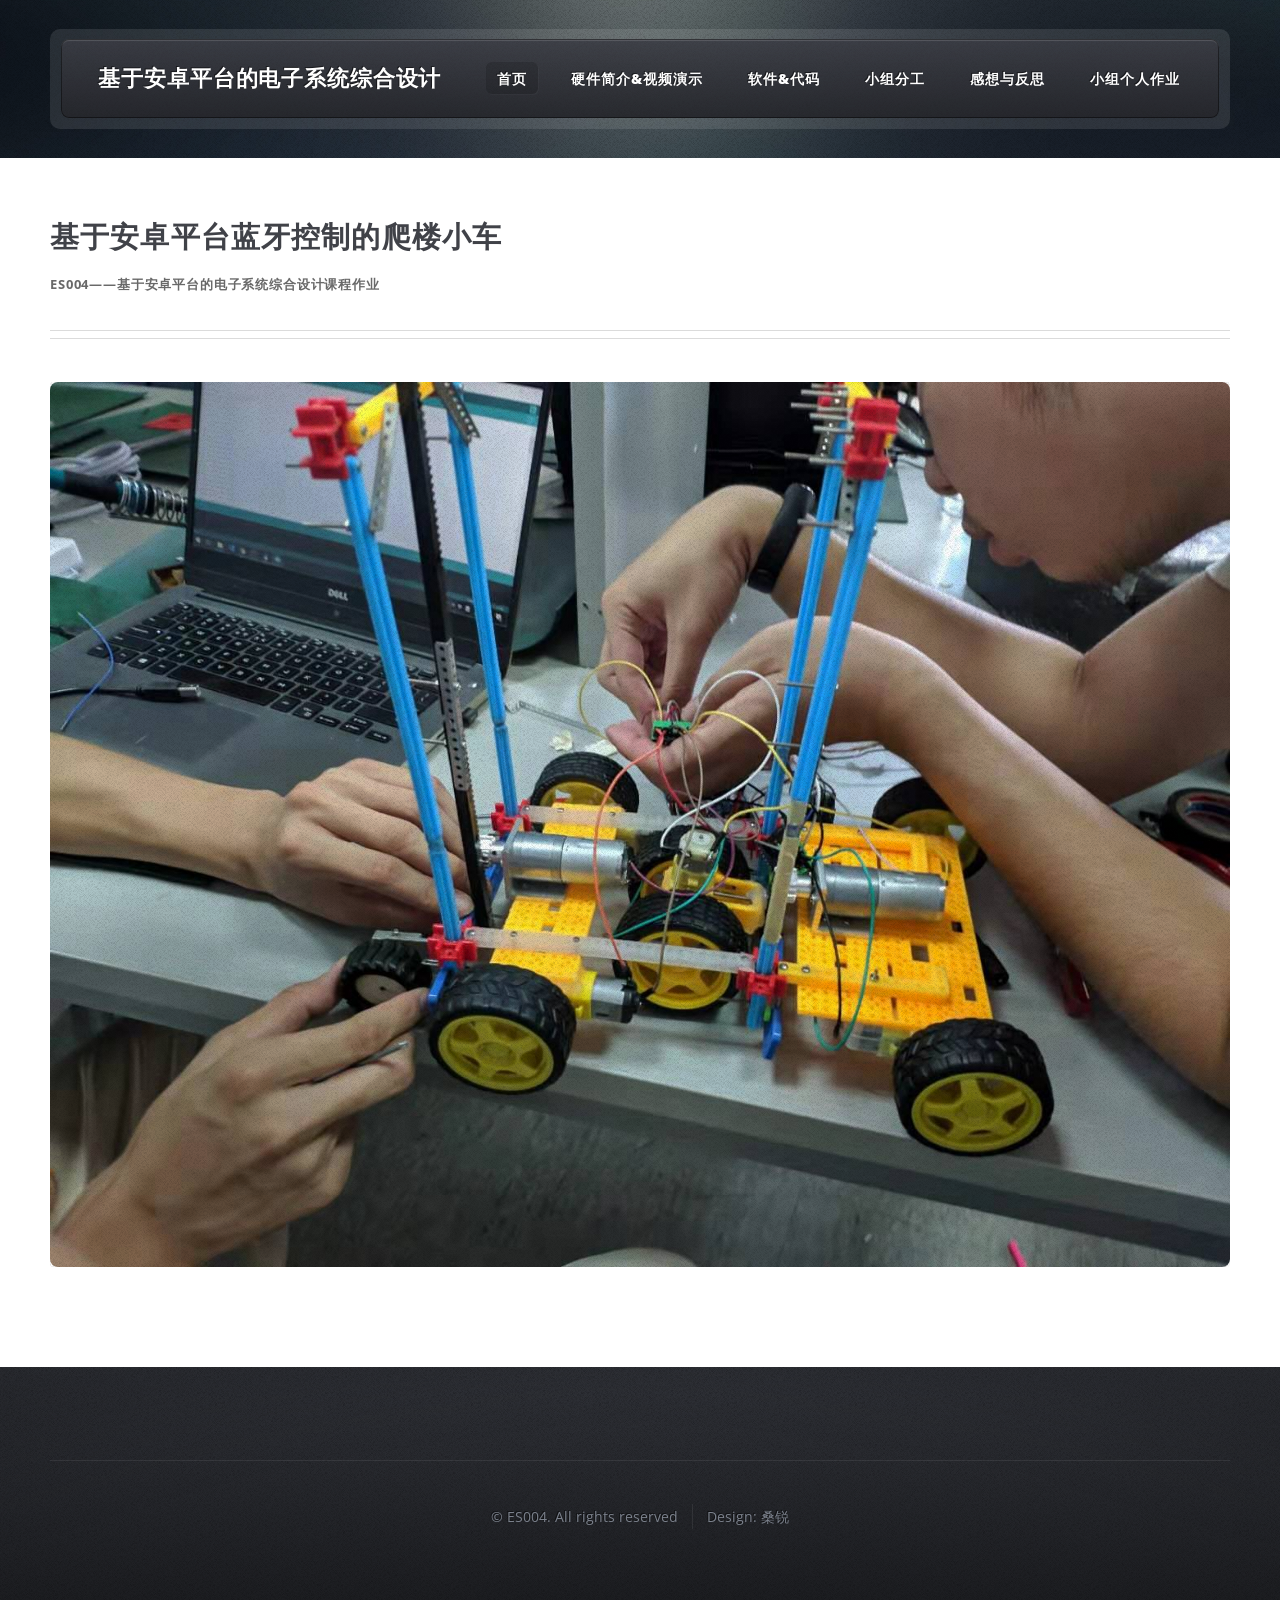
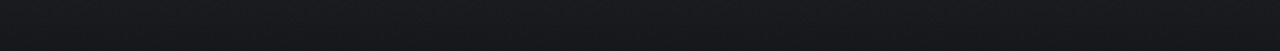
==== index.html @ 6d473550 "更新2019072401" ====
<!DOCTYPE HTML>
<!--
	ZeroFour by HTML5 UP
	html5up.net | @ajlkn
	Free for personal and commercial use under the CCA 3.0 license (html5up.net/license)
-->
<html>
	<head>
		<title>基于安卓平台蓝牙控制的爬楼小车</title>
		<meta charset="utf-8" />
		<meta name="viewport" content="width=device-width, initial-scale=1, user-scalable=no" />
		<link rel="stylesheet" href="assets/css/main.css" />
	</head>
	<body class="homepage is-preload">
		<div id="page-wrapper">

			<!-- Header -->
				<div id="header-wrapper">
					<div class="container">

						<!-- Header -->
							<header id="header">
								<div class="inner">

									<!-- Logo -->
										<h1><a href="index.html" id="logo">基于安卓平台的电子系统综合设计</a></h1>

									<!-- Nav -->
                                    <nav id="nav">
                                        <ul>
                                            <li class="current_page_item"><a href="index.html">首页</a></li>
                                            <li>
                                                <a href="hardware.html">硬件简介&视频演示</a>
                                                <ul>
                                                    <li><a href="#">项目介绍</a></li>
                                                    <li><a href="#">硬件简介</a></li>
                                                    <li><a href="#">视频演示</a></li>
                                                </ul>
                                            </li>
                                            <li><a href="software.html">软件&代码</a></li>
                                            <li><a href="group.html">小组分工</a></li>
                                            <li><a href="#">感想与反思</a></li>
                                            <li><a href="#">小组个人作业</a></li>
                                        </ul>
                                    </nav>

								</div>
							</header>
						<!-- Main Wrapper -->
					</div>

				</div>
            <div id="main-wrapper">
                <div class="wrapper style2">
                    <div class="inner">
                        <div class="container">
                            <div id="content">

                                <!-- Content -->

                                <article>
                                    <header class="major">
                                        <h2>基于安卓平台蓝牙控制的爬楼小车</h2>
                                        <p>ES004——基于安卓平台的电子系统综合设计课程作业</p>
                                    </header>
                                    <span class="image featured"><img src="images/1.jpg" alt="" /></span>
                                </article>

                            </div>
                        </div>
                    </div>
                </div>

            </div>

            <!-- Footer Wrapper -->
            <div id="footer-wrapper">
                <footer id="footer" class="container">
                    <div class="row">
                        <div class="col-12">
                            <div id="copyright">
                                <ul class="menu">
                                    <li>&copy; ES004. All rights reserved</li><li>Design: 桑锐</li>
                                </ul>
                            </div>
                        </div>
                    </div>
                </footer>
            </div>

		</div>

		<!-- Scripts -->
			<script src="assets/js/jquery.min.js"></script>
			<script src="assets/js/jquery.dropotron.min.js"></script>
			<script src="assets/js/browser.min.js"></script>
			<script src="assets/js/breakpoints.min.js"></script>
			<script src="assets/js/util.js"></script>
			<script src="assets/js/main.js"></script>

	</body>
</html>
---- assets/css/main.css ----
@import url("https://fonts.googleapis.com/css?family=Open+Sans:400,400italic,700,800");
@import url("fontawesome-all.min.css");

/*
	ZeroFour by HTML5 UP
	html5up.net | @ajlkn
	Free for personal and commercial use under the CCA 3.0 license (html5up.net/license)
*/

html, body, div, span, applet, object,
iframe, h1, h2, h3, h4, h5, h6, p, blockquote,
pre, a, abbr, acronym, address, big, cite,
code, del, dfn, em, img, ins, kbd, q, s, samp,
small, strike, strong, sub, sup, tt, var, b,
u, i, center, dl, dt, dd, ol, ul, li, fieldset,
form, label, legend, table, caption, tbody,
tfoot, thead, tr, th, td, article, aside,
canvas, details, embed, figure, figcaption,
footer, header, hgroup, menu, nav, output, ruby,
section, summary, time, mark, audio, video {
	margin: 0;
	padding: 0;
	border: 0;
	font-size: 100%;
	font: inherit;
	vertical-align: baseline;}

article, aside, details, figcaption, figure,
footer, header, hgroup, menu, nav, section {
	display: block;}

body {
	line-height: 1;
}

ol, ul {
	list-style: none;
}

blockquote, q {
	quotes: none;
}

	blockquote:before, blockquote:after, q:before, q:after {
		content: '';
		content: none;
	}

table {
	border-collapse: collapse;
	border-spacing: 0;
}

body {
	-webkit-text-size-adjust: none;
}

mark {
	background-color: transparent;
	color: inherit;
}

input::-moz-focus-inner {
	border: 0;
	padding: 0;
}

input, select, textarea {
	-moz-appearance: none;
	-webkit-appearance: none;
	-ms-appearance: none;
	appearance: none;
}

/* Basic */

	html {
		box-sizing: border-box;
	}

	*, *:before, *:after {
		box-sizing: inherit;
	}

	@-ms-viewport {
		width: device-width;
	}

	body {
		background: #303238 url("images/bg01.png");
	}

		body.is-preload * {
			-moz-transition: none !important;
			-webkit-transition: none !important;
			-ms-transition: none !important;
			transition: none !important;
			-moz-animation: none !important;
			-webkit-animation: none !important;
			-ms-animation: none !important;
			animation: none !important;
		}

	body, input, select, textarea {
		font-family: 'Open Sans', sans-serif;
		color: #7b818c;
		font-weight: 400;
		font-size: 11pt;
		line-height: 1.85em;
	}

	a {
		color: inherit;
		text-decoration: underline;
	}

		a:hover {
			text-decoration: none;
		}

	h1, h2, h3, h4, h5, h6 {
		text-transform: uppercase;
		font-weight: 800;
		letter-spacing: 0.04em;
		color: #404248;
		margin: 0 0 1em 0;
	}

	h1 a, h2 a, h3 a, h4 a, h5 a, h6 a {
		color: inherit;
		text-decoration: none;
		outline: 0;
	}

	h2 {
		font-size: 2em;
		margin: 0 0 1.5em 0;
		line-height: 1em;
	}

		h2.icon {
			line-height: 48px;
		}

			h2.icon:before {
				position: relative;
				top: 0.05em;
				margin-right: 0.5em;
				opacity: 0.25;
			}

	h3 {
		font-size: 1.35em;
		margin-top: 2em;
	}

	b, strong {
		color: #404248;
		font-weight: 700;
	}

	i, em {
		font-style: italic;
	}

	br.clear {
		clear: both;
	}

	sub {
		position: relative;
		top: 0.5em;
		font-size: 0.8em;
	}

	sup {
		position: relative;
		top: -0.5em;
		font-size: 0.8em;
	}

	hr {
		border: 0;
		border-top: solid 1px #ddd;
	}

	blockquote {
		border-left: solid 0.5em #ddd;
		padding: 1em 0 1em 2em;
		font-style: italic;
	}

	p, ul, ol, dl, table {
		margin-bottom: 2em;
	}

	.date {
		display: block;
		text-transform: uppercase;
		font-weight: 700;
		letter-spacing: 0.065em;
		font-size: 0.9em;
		color: #696969;
		margin: 0 0 0.25em 0;
	}

/* Container */

	.container {
		margin: 0 auto;
		max-width: calc(100% - 100px);
		width: 1200px;
	}

		@media screen and (max-width: 1280px) {

			.container {
				width: 100%;
			}

		}

		@media screen and (max-width: 980px) {

			.container {
				width: 100%;
			}

		}

		@media screen and (max-width: 736px) {

			.container {
				width: 100%;
				max-width: 100%;
			}

		}

/* Row */

	.row {
		display: flex;
		flex-wrap: wrap;
		box-sizing: border-box;
		align-items: stretch;
	}

		.row > * {
			box-sizing: border-box;
		}

		.row.gtr-uniform > * > :last-child {
			margin-bottom: 0;
		}

		.row.aln-left {
			justify-content: flex-start;
		}

		.row.aln-center {
			justify-content: center;
		}

		.row.aln-right {
			justify-content: flex-end;
		}

		.row.aln-top {
			align-items: flex-start;
		}

		.row.aln-middle {
			align-items: center;
		}

		.row.aln-bottom {
			align-items: flex-end;
		}

		.row > .imp {
			order: -1;
		}

		.row > .col-1 {
			width: 8.33333%;
		}

		.row > .off-1 {
			margin-left: 8.33333%;
		}

		.row > .col-2 {
			width: 16.66667%;
		}

		.row > .off-2 {
			margin-left: 16.66667%;
		}

		.row > .col-3 {
			width: 25%;
		}

		.row > .off-3 {
			margin-left: 25%;
		}

		.row > .col-4 {
			width: 33.33333%;
		}

		.row > .off-4 {
			margin-left: 33.33333%;
		}

		.row > .col-5 {
			width: 41.66667%;
		}

		.row > .off-5 {
			margin-left: 41.66667%;
		}

		.row > .col-6 {
			width: 50%;
		}

		.row > .off-6 {
			margin-left: 50%;
		}

		.row > .col-7 {
			width: 58.33333%;
		}

		.row > .off-7 {
			margin-left: 58.33333%;
		}

		.row > .col-8 {
			width: 66.66667%;
		}

		.row > .off-8 {
			margin-left: 66.66667%;
		}

		.row > .col-9 {
			width: 75%;
		}

		.row > .off-9 {
			margin-left: 75%;
		}

		.row > .col-10 {
			width: 83.33333%;
		}

		.row > .off-10 {
			margin-left: 83.33333%;
		}

		.row > .col-11 {
			width: 91.66667%;
		}

		.row > .off-11 {
			margin-left: 91.66667%;
		}

		.row > .col-12 {
			width: 100%;
		}

		.row > .off-12 {
			margin-left: 100%;
		}

		.row.gtr-0 {
			margin-top: 0px;
			margin-left: 0px;
		}

			.row.gtr-0 > * {
				padding: 0px 0 0 0px;
			}

			.row.gtr-0.gtr-uniform {
				margin-top: 0px;
			}

				.row.gtr-0.gtr-uniform > * {
					padding-top: 0px;
				}

		.row.gtr-25 {
			margin-top: -12.5px;
			margin-left: -12.5px;
		}

			.row.gtr-25 > * {
				padding: 12.5px 0 0 12.5px;
			}

			.row.gtr-25.gtr-uniform {
				margin-top: -12.5px;
			}

				.row.gtr-25.gtr-uniform > * {
					padding-top: 12.5px;
				}

		.row.gtr-50 {
			margin-top: -25px;
			margin-left: -25px;
		}

			.row.gtr-50 > * {
				padding: 25px 0 0 25px;
			}

			.row.gtr-50.gtr-uniform {
				margin-top: -25px;
			}

				.row.gtr-50.gtr-uniform > * {
					padding-top: 25px;
				}

		.row {
			margin-top: -50px;
			margin-left: -50px;
		}

			.row > * {
				padding: 50px 0 0 50px;
			}

			.row.gtr-uniform {
				margin-top: -50px;
			}

				.row.gtr-uniform > * {
					padding-top: 50px;
				}

		.row.gtr-150 {
			margin-top: -75px;
			margin-left: -75px;
		}

			.row.gtr-150 > * {
				padding: 75px 0 0 75px;
			}

			.row.gtr-150.gtr-uniform {
				margin-top: -75px;
			}

				.row.gtr-150.gtr-uniform > * {
					padding-top: 75px;
				}

		.row.gtr-200 {
			margin-top: -100px;
			margin-left: -100px;
		}

			.row.gtr-200 > * {
				padding: 100px 0 0 100px;
			}

			.row.gtr-200.gtr-uniform {
				margin-top: -100px;
			}

				.row.gtr-200.gtr-uniform > * {
					padding-top: 100px;
				}

		@media screen and (max-width: 1280px) {

			.row {
				display: flex;
				flex-wrap: wrap;
				box-sizing: border-box;
				align-items: stretch;
			}

				.row > * {
					box-sizing: border-box;
				}

				.row.gtr-uniform > * > :last-child {
					margin-bottom: 0;
				}

				.row.aln-left {
					justify-content: flex-start;
				}

				.row.aln-center {
					justify-content: center;
				}

				.row.aln-right {
					justify-content: flex-end;
				}

				.row.aln-top {
					align-items: flex-start;
				}

				.row.aln-middle {
					align-items: center;
				}

				.row.aln-bottom {
					align-items: flex-end;
				}

				.row > .imp-large {
					order: -1;
				}

				.row > .col-1-large {
					width: 8.33333%;
				}

				.row > .off-1-large {
					margin-left: 8.33333%;
				}

				.row > .col-2-large {
					width: 16.66667%;
				}

				.row > .off-2-large {
					margin-left: 16.66667%;
				}

				.row > .col-3-large {
					width: 25%;
				}

				.row > .off-3-large {
					margin-left: 25%;
				}

				.row > .col-4-large {
					width: 33.33333%;
				}

				.row > .off-4-large {
					margin-left: 33.33333%;
				}

				.row > .col-5-large {
					width: 41.66667%;
				}

				.row > .off-5-large {
					margin-left: 41.66667%;
				}

				.row > .col-6-large {
					width: 50%;
				}

				.row > .off-6-large {
					margin-left: 50%;
				}

				.row > .col-7-large {
					width: 58.33333%;
				}

				.row > .off-7-large {
					margin-left: 58.33333%;
				}

				.row > .col-8-large {
					width: 66.66667%;
				}

				.row > .off-8-large {
					margin-left: 66.66667%;
				}

				.row > .col-9-large {
					width: 75%;
				}

				.row > .off-9-large {
					margin-left: 75%;
				}

				.row > .col-10-large {
					width: 83.33333%;
				}

				.row > .off-10-large {
					margin-left: 83.33333%;
				}

				.row > .col-11-large {
					width: 91.66667%;
				}

				.row > .off-11-large {
					margin-left: 91.66667%;
				}

				.row > .col-12-large {
					width: 100%;
				}

				.row > .off-12-large {
					margin-left: 100%;
				}

				.row.gtr-0 {
					margin-top: 0px;
					margin-left: 0px;
				}

					.row.gtr-0 > * {
						padding: 0px 0 0 0px;
					}

					.row.gtr-0.gtr-uniform {
						margin-top: 0px;
					}

						.row.gtr-0.gtr-uniform > * {
							padding-top: 0px;
						}

				.row.gtr-25 {
					margin-top: -8.75px;
					margin-left: -8.75px;
				}

					.row.gtr-25 > * {
						padding: 8.75px 0 0 8.75px;
					}

					.row.gtr-25.gtr-uniform {
						margin-top: -8.75px;
					}

						.row.gtr-25.gtr-uniform > * {
							padding-top: 8.75px;
						}

				.row.gtr-50 {
					margin-top: -17.5px;
					margin-left: -17.5px;
				}

					.row.gtr-50 > * {
						padding: 17.5px 0 0 17.5px;
					}

					.row.gtr-50.gtr-uniform {
						margin-top: -17.5px;
					}

						.row.gtr-50.gtr-uniform > * {
							padding-top: 17.5px;
						}

				.row {
					margin-top: -35px;
					margin-left: -35px;
				}

					.row > * {
						padding: 35px 0 0 35px;
					}

					.row.gtr-uniform {
						margin-top: -35px;
					}

						.row.gtr-uniform > * {
							padding-top: 35px;
						}

				.row.gtr-150 {
					margin-top: -52.5px;
					margin-left: -52.5px;
				}

					.row.gtr-150 > * {
						padding: 52.5px 0 0 52.5px;
					}

					.row.gtr-150.gtr-uniform {
						margin-top: -52.5px;
					}

						.row.gtr-150.gtr-uniform > * {
							padding-top: 52.5px;
						}

				.row.gtr-200 {
					margin-top: -70px;
					margin-left: -70px;
				}

					.row.gtr-200 > * {
						padding: 70px 0 0 70px;
					}

					.row.gtr-200.gtr-uniform {
						margin-top: -70px;
					}

						.row.gtr-200.gtr-uniform > * {
							padding-top: 70px;
						}

		}

		@media screen and (max-width: 980px) {

			.row {
				display: flex;
				flex-wrap: wrap;
				box-sizing: border-box;
				align-items: stretch;
			}

				.row > * {
					box-sizing: border-box;
				}

				.row.gtr-uniform > * > :last-child {
					margin-bottom: 0;
				}

				.row.aln-left {
					justify-content: flex-start;
				}

				.row.aln-center {
					justify-content: center;
				}

				.row.aln-right {
					justify-content: flex-end;
				}

				.row.aln-top {
					align-items: flex-start;
				}

				.row.aln-middle {
					align-items: center;
				}

				.row.aln-bottom {
					align-items: flex-end;
				}

				.row > .imp-medium {
					order: -1;
				}

				.row > .col-1-medium {
					width: 8.33333%;
				}

				.row > .off-1-medium {
					margin-left: 8.33333%;
				}

				.row > .col-2-medium {
					width: 16.66667%;
				}

				.row > .off-2-medium {
					margin-left: 16.66667%;
				}

				.row > .col-3-medium {
					width: 25%;
				}

				.row > .off-3-medium {
					margin-left: 25%;
				}

				.row > .col-4-medium {
					width: 33.33333%;
				}

				.row > .off-4-medium {
					margin-left: 33.33333%;
				}

				.row > .col-5-medium {
					width: 41.66667%;
				}

				.row > .off-5-medium {
					margin-left: 41.66667%;
				}

				.row > .col-6-medium {
					width: 50%;
				}

				.row > .off-6-medium {
					margin-left: 50%;
				}

				.row > .col-7-medium {
					width: 58.33333%;
				}

				.row > .off-7-medium {
					margin-left: 58.33333%;
				}

				.row > .col-8-medium {
					width: 66.66667%;
				}

				.row > .off-8-medium {
					margin-left: 66.66667%;
				}

				.row > .col-9-medium {
					width: 75%;
				}

				.row > .off-9-medium {
					margin-left: 75%;
				}

				.row > .col-10-medium {
					width: 83.33333%;
				}

				.row > .off-10-medium {
					margin-left: 83.33333%;
				}

				.row > .col-11-medium {
					width: 91.66667%;
				}

				.row > .off-11-medium {
					margin-left: 91.66667%;
				}

				.row > .col-12-medium {
					width: 100%;
				}

				.row > .off-12-medium {
					margin-left: 100%;
				}

				.row.gtr-0 {
					margin-top: 0px;
					margin-left: 0px;
				}

					.row.gtr-0 > * {
						padding: 0px 0 0 0px;
					}

					.row.gtr-0.gtr-uniform {
						margin-top: 0px;
					}

						.row.gtr-0.gtr-uniform > * {
							padding-top: 0px;
						}

				.row.gtr-25 {
					margin-top: -12.5px;
					margin-left: -12.5px;
				}

					.row.gtr-25 > * {
						padding: 12.5px 0 0 12.5px;
					}

					.row.gtr-25.gtr-uniform {
						margin-top: -12.5px;
					}

						.row.gtr-25.gtr-uniform > * {
							padding-top: 12.5px;
						}

				.row.gtr-50 {
					margin-top: -25px;
					margin-left: -25px;
				}

					.row.gtr-50 > * {
						padding: 25px 0 0 25px;
					}

					.row.gtr-50.gtr-uniform {
						margin-top: -25px;
					}

						.row.gtr-50.gtr-uniform > * {
							padding-top: 25px;
						}

				.row {
					margin-top: -50px;
					margin-left: -50px;
				}

					.row > * {
						padding: 50px 0 0 50px;
					}

					.row.gtr-uniform {
						margin-top: -50px;
					}

						.row.gtr-uniform > * {
							padding-top: 50px;
						}

				.row.gtr-150 {
					margin-top: -75px;
					margin-left: -75px;
				}

					.row.gtr-150 > * {
						padding: 75px 0 0 75px;
					}

					.row.gtr-150.gtr-uniform {
						margin-top: -75px;
					}

						.row.gtr-150.gtr-uniform > * {
							padding-top: 75px;
						}

				.row.gtr-200 {
					margin-top: -100px;
					margin-left: -100px;
				}

					.row.gtr-200 > * {
						padding: 100px 0 0 100px;
					}

					.row.gtr-200.gtr-uniform {
						margin-top: -100px;
					}

						.row.gtr-200.gtr-uniform > * {
							padding-top: 100px;
						}

		}

		@media screen and (max-width: 736px) {

			.row {
				display: flex;
				flex-wrap: wrap;
				box-sizing: border-box;
				align-items: stretch;
			}

				.row > * {
					box-sizing: border-box;
				}

				.row.gtr-uniform > * > :last-child {
					margin-bottom: 0;
				}

				.row.aln-left {
					justify-content: flex-start;
				}

				.row.aln-center {
					justify-content: center;
				}

				.row.aln-right {
					justify-content: flex-end;
				}

				.row.aln-top {
					align-items: flex-start;
				}

				.row.aln-middle {
					align-items: center;
				}

				.row.aln-bottom {
					align-items: flex-end;
				}

				.row > .imp-small {
					order: -1;
				}

				.row > .col-1-small {
					width: 8.33333%;
				}

				.row > .off-1-small {
					margin-left: 8.33333%;
				}

				.row > .col-2-small {
					width: 16.66667%;
				}

				.row > .off-2-small {
					margin-left: 16.66667%;
				}

				.row > .col-3-small {
					width: 25%;
				}

				.row > .off-3-small {
					margin-left: 25%;
				}

				.row > .col-4-small {
					width: 33.33333%;
				}

				.row > .off-4-small {
					margin-left: 33.33333%;
				}

				.row > .col-5-small {
					width: 41.66667%;
				}

				.row > .off-5-small {
					margin-left: 41.66667%;
				}

				.row > .col-6-small {
					width: 50%;
				}

				.row > .off-6-small {
					margin-left: 50%;
				}

				.row > .col-7-small {
					width: 58.33333%;
				}

				.row > .off-7-small {
					margin-left: 58.33333%;
				}

				.row > .col-8-small {
					width: 66.66667%;
				}

				.row > .off-8-small {
					margin-left: 66.66667%;
				}

				.row > .col-9-small {
					width: 75%;
				}

				.row > .off-9-small {
					margin-left: 75%;
				}

				.row > .col-10-small {
					width: 83.33333%;
				}

				.row > .off-10-small {
					margin-left: 83.33333%;
				}

				.row > .col-11-small {
					width: 91.66667%;
				}

				.row > .off-11-small {
					margin-left: 91.66667%;
				}

				.row > .col-12-small {
					width: 100%;
				}

				.row > .off-12-small {
					margin-left: 100%;
				}

				.row.gtr-0 {
					margin-top: 0px;
					margin-left: 0px;
				}

					.row.gtr-0 > * {
						padding: 0px 0 0 0px;
					}

					.row.gtr-0.gtr-uniform {
						margin-top: 0px;
					}

						.row.gtr-0.gtr-uniform > * {
							padding-top: 0px;
						}

				.row.gtr-25 {
					margin-top: -2.5px;
					margin-left: -2.5px;
				}

					.row.gtr-25 > * {
						padding: 2.5px 0 0 2.5px;
					}

					.row.gtr-25.gtr-uniform {
						margin-top: -2.5px;
					}

						.row.gtr-25.gtr-uniform > * {
							padding-top: 2.5px;
						}

				.row.gtr-50 {
					margin-top: -5px;
					margin-left: -5px;
				}

					.row.gtr-50 > * {
						padding: 5px 0 0 5px;
					}

					.row.gtr-50.gtr-uniform {
						margin-top: -5px;
					}

						.row.gtr-50.gtr-uniform > * {
							padding-top: 5px;
						}

				.row {
					margin-top: -10px;
					margin-left: -10px;
				}

					.row > * {
						padding: 10px 0 0 10px;
					}

					.row.gtr-uniform {
						margin-top: -10px;
					}

						.row.gtr-uniform > * {
							padding-top: 10px;
						}

				.row.gtr-150 {
					margin-top: -15px;
					margin-left: -15px;
				}

					.row.gtr-150 > * {
						padding: 15px 0 0 15px;
					}

					.row.gtr-150.gtr-uniform {
						margin-top: -15px;
					}

						.row.gtr-150.gtr-uniform > * {
							padding-top: 15px;
						}

				.row.gtr-200 {
					margin-top: -20px;
					margin-left: -20px;
				}

					.row.gtr-200 > * {
						padding: 20px 0 0 20px;
					}

					.row.gtr-200.gtr-uniform {
						margin-top: -20px;
					}

						.row.gtr-200.gtr-uniform > * {
							padding-top: 20px;
						}

		}

/* Section/Article */

	section, article {
		margin-bottom: 5em;
	}

	section > :last-child,
	article > :last-child,
	section:last-child,
	article:last-child {
		margin-bottom: 0;
	}

	header {
		margin: 0 0 2em 0;
	}

		header h2, header h3 {
			margin: 0 0 0.25em 0;
		}

		header p {
			display: block;
			text-transform: uppercase;
			font-weight: 700;
			letter-spacing: 0.065em;
			font-size: 0.9em;
			color: #696969;
			margin: 0;
		}

			header p strong {
				color: #404248;
				font-weight: 800;
			}

	footer {
		margin: 2.5em 0 0 0;
	}

	header.major {
		border-bottom: solid 1px #dbdbdb;
		margin: 0 0 3em 0;
	}

		header.major:after {
			content: '';
			display: block;
			border-top: solid 1px #dbdbdb;
			height: 8px;
		}

		header.major h2, header.major h3 {
			margin: 0 0 1.2em 0;
		}

		header.major p {
			margin: 0 0 1.5em 0;
			position: relative;
			top: -1em;
		}

/* Forms */

	form label {
		display: block;
		text-transform: uppercase;
		font-weight: 800;
		letter-spacing: 0.04em;
		color: #404248;
		margin: 0 0 1em 0;
		font-size: 0.8em;
	}

	form input[type="text"],
	form input[type="email"],
	form input[type="password"],
	form select,
	form textarea {
		-webkit-appearance: none;
		display: block;
		width: 100%;
		border-radius: 8px;
		border: solid 1px #eee;
	}

	form input[type="text"]:focus,
	form input[type="email"]:focus,
	form input[type="password"]:focus,
	form select:focus,
	form textarea:focus {
		box-shadow: 0 0 2px 1px #4091bf;
	}

	form input[type="text"],
	form input[type="email"],
	form input[type="password"] {
		line-height: 3em;
		padding: 0 1em;
	}

	form select {
		line-height: 3em;
		padding: 0 1em;
	}

	form textarea {
		min-height: 9em;
		padding: 1em;
	}

	form ::-webkit-input-placeholder,
	form :-moz-placeholder,
	form ::-moz-placeholder,
	form :-ms-input-placeholder {
		color: #555 !important;
	}

	form ::-moz-focus-inner {
		border: 0;
	}

/* Tables */

	table {
		width: 100%;
	}

		table.default {
			width: 100%;
		}

			table.default tr {
				border-top: solid 1px #eee;
			}

				table.default tr:first-child {
					border-top: 0;
				}

			table.default td {
				padding: 0.5em 1em 0.5em 1em;
			}

			table.default th {
				text-align: left;
				padding: 0.5em 1em 0.5em 1em;
				text-transform: uppercase;
				font-weight: 800;
				letter-spacing: 0.04em;
				margin: 0 0 1em 0;
				font-size: 0.8em;
			}

			table.default thead {
				background: #404248;
				color: #fff;
			}

/* Image */

	.image {
		position: relative;
		display: inline-block;
	}

		.image img {
			display: block;
			width: 100%;
			border-radius: 8px;
		}

		.image:before {
			content: '';
			display: block;
			position: absolute;
			left: 0;
			top: 0;
			background: url("images/bg01.png");
			width: 100%;
			height: 100%;
			opacity: 0.75;
		}

		.image.fit {
			display: block;
			width: 100%;
		}

		.image.featured {
			display: block;
			width: 100%;
			margin: 0 0 2.5em 0;
		}

		.image.left {
			float: left;
			margin: 0 2em 2em 0;
		}

		.image.centered {
			display: block;
			margin: 0 0 2.5em 0;
		}

			.image.centered img {
				margin: 0 auto;
				width: auto;
			}

/* Button */

	input[type="button"],
	input[type="submit"],
	input[type="reset"],
	button,
	.button {
		background-image: -moz-linear-gradient(top, rgba(0, 0, 0, 0), rgba(0, 0, 0, 0.2)), url("images/bg02.png");
		background-image: -webkit-linear-gradient(top, rgba(0, 0, 0, 0), rgba(0, 0, 0, 0.2)), url("images/bg02.png");
		background-image: -ms-linear-gradient(top, rgba(0, 0, 0, 0), rgba(0, 0, 0, 0.2)), url("images/bg02.png");
		background-image: linear-gradient(top, rgba(0, 0, 0, 0), rgba(0, 0, 0, 0.2)), url("images/bg02.png");
		-moz-transition: background-color 0.2s ease-in-out;
		-webkit-transition: background-color 0.2s ease-in-out;
		-ms-transition: background-color 0.2s ease-in-out;
		transition: background-color 0.2s ease-in-out;
		-webkit-appearance: none;
		position: relative;
		display: inline-block;
		background-color: #4091bf;
		border-radius: 8px;
		box-shadow: inset 0px 0px 0px 1px rgba(0, 0, 0, 0.35), inset 0px 2px 1px 0px rgba(255, 255, 255, 0.35);
		text-shadow: -1px -1px 0 rgba(0, 0, 0, 0.5);
		color: #fff !important;
		text-decoration: none;
		text-transform: uppercase;
		font-weight: 800;
		font-size: 0.95em;
		letter-spacing: 0.075em;
		padding: 1em 2em;
		outline: 0;
		border: 0;
		white-space: nowrap;
		cursor: pointer;
	}

		input[type="button"].icon:before,
		input[type="submit"].icon:before,
		input[type="reset"].icon:before,
		button.icon:before,
		.button.icon:before {
			opacity: 0.5;
			margin-right: 0.5em;
			position: relative;
			top: 0.05em;
		}

		input[type="button"]:hover,
		input[type="submit"]:hover,
		input[type="reset"]:hover,
		button:hover,
		.button:hover {
			background-color: #50a1cf;
		}

		input[type="button"]:active,
		input[type="submit"]:active,
		input[type="reset"]:active,
		button:active,
		.button:active {
			background-color: #3081af;
		}

		input[type="button"].medium,
		input[type="submit"].medium,
		input[type="reset"].medium,
		button.medium,
		.button.medium {
			font-size: 1.25em;
			padding: 1em 2.25em;
		}

		input[type="button"].large,
		input[type="submit"].large,
		input[type="reset"].large,
		button.large,
		.button.large {
			font-size: 1.5em;
			padding: 1em 2.25em;
		}

		input[type="button"].alt,
		input[type="submit"].alt,
		input[type="reset"].alt,
		button.alt,
		.button.alt {
			background-color: #464a52;
		}

			input[type="button"].alt:hover,
			input[type="submit"].alt:hover,
			input[type="reset"].alt:hover,
			button.alt:hover,
			.button.alt:hover {
				background-color: #565a62;
			}

			input[type="button"].alt:active,
			input[type="submit"].alt:active,
			input[type="reset"].alt:active,
			button.alt:active,
			.button.alt:active {
				background-color: #363a42;
			}

/* List */

	dl.contact dt {
		display: block;
		text-transform: uppercase;
		font-weight: 700;
		letter-spacing: 0.065em;
		font-size: 0.9em;
		color: #696969;
		float: left;
		width: 6em;
	}

	dl.contact dd {
		margin: 0 0 1em 6em;
	}

	ul.default {
		list-style: disc;
		padding-left: 1em;
	}

		ul.default li {
			padding-left: 0.5em;
		}

	ul.actions li {
		display: inline-block;
		padding: 0 0 0 0.25em;
		margin: 0 0 0 0.25em;
	}

		ul.actions li:first-child {
			margin-left: 0;
			padding-left: 0;
		}

	ul.menu li {
		border-left: solid 1px #eee;
		display: inline-block;
		padding: 0 0 0 1em;
		margin: 0 0 0 1em;
	}

		ul.menu li:first-child {
			border-left: 0;
			margin-left: 0;
			padding-left: 0;
		}

	ul.divided li {
		border-top: solid 1px #eee;
		padding: 0.5em 0 0 0;
		margin: 0.5em 0 0 0;
	}

		ul.divided li:first-child {
			border-top: 0 !important;
			padding-top: 0 !important;
			margin-top: 0 !important;
		}

	ol.default {
		list-style: decimal;
		padding-left: 1.25em;
	}

		ol.default li {
			padding-left: 0.25em;
		}

/* Box */

	.box.excerpt {
		position: relative;
		overflow: hidden;
	}

		.box.excerpt header {
			margin: 0 0 1em 0;
		}

		.box.excerpt .image, .box.excerpt p {
			margin-bottom: 0;
		}

	.box.feature1 {
		text-align: center;
	}

		.box.feature1 header {
			margin-bottom: 3em;
		}

			.box.feature1 header.first h2 {
				font-size: 2.5em;
			}

			.box.feature1 header.first p {
				font-size: 1.2em;
			}

			.box.feature1 header.second {
				position: relative;
				display: inline-block;
				text-align: left;
				margin: 0 auto;
				white-space: nowrap;
				left: 24px;
			}

				.box.feature1 header.second p {
					line-height: 1em;
				}

				.box.feature1 header.second:before {
					font-size: 48px;
					position: absolute;
					right: 100%;
					margin-right: 18px;
					opacity: 0.5;
					bottom: -4px;
				}

	.box.feature2 {
		text-align: center;
	}

	.box.article-list article {
		border-bottom: solid 1px #dbdbdb;
		margin: 0 0 2.75em 0;
		padding: 0 0 2.75em 0;
	}

		.box.article-list article:last-child {
			border-bottom: 0;
			margin-bottom: 0;
			padding-bottom: 0;
		}

/* Icons */

	.icon {
		text-decoration: none;
		text-decoration: none;
	}

		.icon:before {
			-moz-osx-font-smoothing: grayscale;
			-webkit-font-smoothing: antialiased;
			display: inline-block;
			font-style: normal;
			font-variant: normal;
			text-rendering: auto;
			line-height: 1;
			text-transform: none !important;
			font-family: 'Font Awesome 5 Free';
			font-weight: 400;
		}

		.icon.solid:before {
			font-weight: 900;
		}

		.icon.brands:before {
			font-family: 'Font Awesome 5 Brands';
		}

		.icon > .label {
			display: none;
		}

/* Nav */

	#nav {
		position: absolute;
		right: 2em;
		top: 0;
		line-height: 5.5em;
	}

		#nav > ul > li {
			float: left;
			padding: 0 0.8em 0 0.8em;
		}

			#nav > ul > li > a, #nav > ul > li > span {
				color: #fff;
				text-decoration: none;
				text-transform: uppercase;
				font-weight: 800;
				font-size: 0.95em;
				letter-spacing: 0.075em;
				padding: 0.5em 0.8em 0.5em 0.8em;
				border-radius: 6px;
				outline: 0;
			}

			#nav > ul > li.active > a,
			#nav > ul > li.current_page_item > a,
			#nav > ul > li.active > span,
			#nav > ul > li.current_page_item > span {
				background: rgba(0, 0, 0, 0.15);
				box-shadow: inset 1px 1px 0px 0px rgba(0, 0, 0, 0.025), 1px 1px 0px 0px rgba(255, 255, 255, 0.025);
			}

			#nav > ul > li:last-child {
				padding-right: 0;
			}

			#nav > ul > li > ul {
				display: none;
			}

	.dropotron {
		background-image: -moz-linear-gradient(top, rgba(0, 0, 0, 0.35), rgba(0, 0, 0, 0)), url("images/bg02.png");
		background-image: -webkit-linear-gradient(top, rgba(0, 0, 0, 0.35), rgba(0, 0, 0, 0)), url("images/bg02.png");
		background-image: -ms-linear-gradient(top, rgba(0, 0, 0, 0.35), rgba(0, 0, 0, 0)), url("images/bg02.png");
		background-image: linear-gradient(top, rgba(0, 0, 0, 0.35), rgba(0, 0, 0, 0)), url("images/bg02.png");
		position: relative;
		background-color: #3B3E45;
		background-color: rgba(59, 62, 69, 0.9);
		border-radius: 8px;
		box-shadow: inset 0px 0px 0px 1px rgba(0, 0, 0, 0.5), inset 0px 0px 0px 2px rgba(255, 255, 255, 0.075), inset 0px 2px 1px 0px rgba(255, 255, 255, 0.2), 0px 2px 14px 0px rgba(0, 0, 0, 0.4);
		text-shadow: -1px -1px 0 rgba(0, 0, 0, 0.5);
		padding: 1.5em;
		line-height: 2.5em;
		min-width: 15em;
	}

		.dropotron.level-0 {
			border-top-left-radius: 0;
			border-top-right-radius: 0;
			margin-top: -2px;
			box-shadow: inset 0px 0px 0px 1px rgba(0, 0, 0, 0.5), inset 0px 0px 0px 2px rgba(255, 255, 255, 0.075), 0px 2px 14px 0px rgba(0, 0, 0, 0.4);
		}

		.dropotron a, .dropotron span {
			color: #aaa;
			text-decoration: none;
			text-transform: uppercase;
			font-weight: 800;
			font-size: 0.8em;
			letter-spacing: 0.075em;
			outline: 0;
		}

		.dropotron li:hover > a, .dropotron li:hover > span {
			color: #fff;
		}

/* Banner */

	#banner {
		text-align: center;
		width: 940px;
		margin: 0 auto;
		overflow: hidden;
		padding: 9em 0 6em 0;
	}

		#banner h2 {
			border: solid 1px rgba(255, 255, 255, 0.25);
			border-left: 0;
			border-right: 0;
			color: #fff;
			color: rgba(255, 255, 255, 0.75);
			font-size: 2.35em;
			font-weight: 700;
			line-height: 1.3em;
			margin: 0 0 1.5em 0;
		}

			#banner h2 strong {
				font-weight: 800;
				color: inherit;
			}

			#banner h2:before {
				content: '';
				display: block;
				border-top: solid 1px;
				border-color: #888;
				border-color: rgba(255, 255, 255, 0.25);
				margin: 10px 0 1.25em 0;
			}

			#banner h2:after {
				content: '';
				display: block;
				border-bottom: solid 1px;
				border-color: #888;
				border-color: rgba(255, 255, 255, 0.25);
				margin: 1.25em 0 10px 0;
			}

		#banner p {
			text-transform: uppercase;
			color: #fff;
			color: rgba(255, 255, 255, 0.75);
			font-size: 1.5em;
			font-weight: 700;
			line-height: 1.3em;
			letter-spacing: 0.04em;
			float: left;
			/*text-align: right;*/
			width: 100%;
			line-height: 1.5em;
			margin: 0;
		}

/* Sidebar */

	#sidebar h2 {
		font-size: 1.5em;
	}

/* Wrappers */

	#header-wrapper {
		background: url("images/bg01.png"), url("../../images/header.jpg");
		background-position: top left, center center;
		background-size: auto, cover;
		padding: 3em 0;
	}

	#main-wrapper {
		background: #fff;
	}

	#footer-wrapper {
		background-image: -moz-linear-gradient(top, rgba(0, 0, 0, 0), rgba(0, 0, 0, 0.5)), url("images/bg03.png"), url("images/bg02.png");
		background-image: -webkit-linear-gradient(top, rgba(0, 0, 0, 0), rgba(0, 0, 0, 0.5)), url("images/bg03.png"), url("images/bg02.png");
		background-image: -ms-linear-gradient(top, rgba(0, 0, 0, 0), rgba(0, 0, 0, 0.5)), url("images/bg03.png"), url("images/bg02.png");
		background-image: linear-gradient(top, rgba(0, 0, 0, 0), rgba(0, 0, 0, 0.5)), url("images/bg03.png"), url("images/bg02.png");
		position: relative;
		background-repeat: repeat-x, no-repeat, repeat;
		background-size: 100% 100%, 100% 15em, auto auto;
		background-position: top left, top center, top left;
		padding: 7em 0 7em 0;
	}

	.wrapper {
		padding: 7em 0 7em 0;
	}

		.wrapper > .inner {
			position: relative;
			z-index: 2;
		}

		.wrapper.style1 {
			position: relative;
			text-shadow: 1px 1px 0 #fff;
			background-color: #fff;
			background-image: url("images/bg03.png"), url("images/bg04.png"), url("images/bg02.png");
			background-repeat: no-repeat, no-repeat, repeat;
			background-size: 100% 15em, 100% 15em, auto auto;
			background-position: top center, bottom center, top left;
		}

		.wrapper.style3 {
			position: relative;
			text-shadow: 1px 1px 0 #fff;
			background-color: #fff;
			background-image: url("images/bg03.png"), url("images/bg02.png");
			background-repeat: no-repeat, repeat;
			background-size: 100% 15em, auto auto;
			background-position: top center, top left;
		}

/* Header */

	#header {
		position: relative;
		border-radius: 10px;
		background: rgba(255, 255, 255, 0.1);
		padding: 0.75em;
		margin-bottom: 0;
	}

		#header .inner {
			background-image: -moz-linear-gradient(top, rgba(0, 0, 0, 0), rgba(0, 0, 0, 0.35)), url("images/bg02.png");
			background-image: -webkit-linear-gradient(top, rgba(0, 0, 0, 0), rgba(0, 0, 0, 0.35)), url("images/bg02.png");
			background-image: -ms-linear-gradient(top, rgba(0, 0, 0, 0), rgba(0, 0, 0, 0.35)), url("images/bg02.png");
			background-image: linear-gradient(top, rgba(0, 0, 0, 0), rgba(0, 0, 0, 0.35)), url("images/bg02.png");
			position: relative;
			height: 5.5em;
			background-color: #3B3E45;
			background-color: rgba(59, 62, 69, 0.9);
			border-radius: 8px;
			box-shadow: inset 0px 0px 0px 1px rgba(0, 0, 0, 0.45), inset 0px 2px 1px 0px rgba(255, 255, 255, 0.15);
			text-shadow: -1px -1px 0 rgba(0, 0, 0, 0.5);
		}

		#header h1 {
			position: absolute;
			left: 1.75em;
			top: 50%;
			margin-top: -0.65em;
			font-size: 1.5em;
			color: #fff;
		}

/* Footer */

	#footer {
		margin-bottom: 0;
		text-shadow: -1px -1px 0 rgba(0, 0, 0, 0.5);
		position: relative;
		z-index: 2;
	}

		#footer h2 {
			font-size: 1.35em;
			color: #fff;
		}

		#footer strong {
			color: #fff;
		}

		#footer a {
			color: #acb2bf;
		}

		#footer .button.alt {
			box-shadow: inset 0px 0px 0px 1px rgba(0, 0, 0, 0.75), inset 0px 2px 1px 0px rgba(255, 255, 255, 0.25);
		}

		#footer ul.divided li, #footer ul.menu li {
			border-color: #444;
			border-color: rgba(255, 255, 255, 0.075);
		}

		#footer ul.divided li a {
			text-decoration: none;
		}

		#footer ul.menu {
			margin: 0;
		}

		#footer dl.contact dt {
			color: #ddd;
		}

	#copyright {
		border-top: solid 1px;
		border-color: #444;
		border-color: rgba(255, 255, 255, 0.075);
		text-align: center;
		margin-top: 2em;
		padding: 3em 0 4em 0;
		color: inherit;
	}

		#copyright a {
			color: inherit;
		}

/* Large */

	@media screen and (max-width: 1280px) {

		/* Basic */

			body {
				line-height: 1.75em;
				font-size: 10.75pt;
			}

			input, select, textarea {
				line-height: 1.75em;
				font-size: 10.75pt;
			}

		/* Wrappers */

			#header-wrapper {
				padding: 2em 0;
			}

			body.homepage #header-wrapper {
				height: auto;
			}

			#footer-wrapper {
				padding: 4.5em 0 4.5em 0;
			}

			.wrapper {
				padding: 4.5em 0 4.5em 0;
			}

		/* Banner */

			#banner {
				width: 100%;
				padding: 4em 0 2em 0;
			}

				#banner h2 {
					font-size: 2.2em;
					line-height: 1.3em;
					margin: 0 0 1em 0;
				}

				#banner p {
					font-size: 1.25em;
					line-height: 1.75em;
					letter-spacing: 0.04em;
					float: none;
					text-align: center;
					width: 100%;
					margin: 0 0 2em 0;
				}

	}

/* Medium */

	#navPanel, #titleBar {
		display: none;
	}

	@media screen and (max-width: 980px) {

		/* Basic */

			html, body {
				overflow-x: hidden;
			}

		/* Box */

			.box.feature2 section {
				margin: 1em 0;
			}

		/* Nav */

			#page-wrapper {
				-moz-backface-visibility: hidden;
				-webkit-backface-visibility: hidden;
				-ms-backface-visibility: hidden;
				backface-visibility: hidden;
				-moz-transition: -moz-transform 0.5s ease;
				-webkit-transition: -webkit-transform 0.5s ease;
				-ms-transition: -ms-transform 0.5s ease;
				transition: transform 0.5s ease;
				padding-bottom: 1px;
			}

			#titleBar {
				-moz-backface-visibility: hidden;
				-webkit-backface-visibility: hidden;
				-ms-backface-visibility: hidden;
				backface-visibility: hidden;
				background-image: -moz-linear-gradient(top, rgba(0, 0, 0, 0), rgba(0, 0, 0, 0.35)), url("images/bg02.png");
				background-image: -webkit-linear-gradient(top, rgba(0, 0, 0, 0), rgba(0, 0, 0, 0.35)), url("images/bg02.png");
				background-image: -ms-linear-gradient(top, rgba(0, 0, 0, 0), rgba(0, 0, 0, 0.35)), url("images/bg02.png");
				background-image: linear-gradient(top, rgba(0, 0, 0, 0), rgba(0, 0, 0, 0.35)), url("images/bg02.png");
				-moz-transition: -moz-transform 0.5s ease;
				-webkit-transition: -webkit-transform 0.5s ease;
				-ms-transition: -ms-transform 0.5s ease;
				transition: transform 0.5s ease;
				background-color: rgba(59, 62, 69, 0.9);
				box-shadow: inset 0px 0px 0px 1px rgba(0, 0, 0, 0.5), inset 0px 0px 0px 2px rgba(255, 255, 255, 0.075), 0px 1px 6px 0px rgba(0, 0, 0, 0.35);
				display: block;
				height: 44px;
				left: 0;
				position: fixed;
				text-shadow: -1px -1px 0 black;
				top: 0;
				width: 100%;
				z-index: 10001;
			}

				#titleBar .title {
					display: block;
					text-transform: uppercase;
					font-weight: 800;
					letter-spacing: 0.04em;
					color: #fff;
					line-height: 44px;
					text-align: center;
				}

				#titleBar .toggle {
					text-decoration: none;
					position: absolute;
					left: 0;
					top: 0;
					width: 60px;
					height: 44px;
					opacity: 0.25;
				}

					#titleBar .toggle:before {
						-moz-osx-font-smoothing: grayscale;
						-webkit-font-smoothing: antialiased;
						display: inline-block;
						font-style: normal;
						font-variant: normal;
						text-rendering: auto;
						line-height: 1;
						text-transform: none !important;
						font-family: 'Font Awesome 5 Free';
						font-weight: 900;
					}

					#titleBar .toggle:before {
						display: inline-block;
						text-decoration: none;
						font-size: 18px;
						width: 44px;
						height: 44px;
						line-height: 44px;
						text-align: center;
						color: #fff;
						content: '\f0c9';
					}

					#titleBar .toggle:active {
						opacity: 0.5;
					}

			#navPanel {
				-moz-backface-visibility: hidden;
				-webkit-backface-visibility: hidden;
				-ms-backface-visibility: hidden;
				backface-visibility: hidden;
				background-image: -moz-linear-gradient(rgba(0, 0, 0, 0), rgba(0, 0, 0, 0.35)), url("images/bg01.png");
				background-image: -webkit-linear-gradient(rgba(0, 0, 0, 0), rgba(0, 0, 0, 0.35)), url("images/bg01.png");
				background-image: -ms-linear-gradient(rgba(0, 0, 0, 0), rgba(0, 0, 0, 0.35)), url("images/bg01.png");
				background-image: linear-gradient(rgba(0, 0, 0, 0), rgba(0, 0, 0, 0.35)), url("images/bg01.png");
				-moz-transform: translateX(-275px);
				-webkit-transform: translateX(-275px);
				-ms-transform: translateX(-275px);
				transform: translateX(-275px);
				-moz-transition: -moz-transform 0.5s ease;
				-webkit-transition: -webkit-transform 0.5s ease;
				-ms-transition: -ms-transform 0.5s ease;
				transition: transform 0.5s ease;
				background-color: #303238;
				box-shadow: inset -1px 0px 0px 0px rgba(0, 0, 0, 0.5), inset -2px 0px 0px rgba(255, 255, 255, 0.15), inset -2px 0px 10px 0px rgba(0, 0, 0, 0.35);
				display: block;
				height: 100%;
				left: 0;
				overflow-y: auto;
				position: fixed;
				top: 0;
				width: 275px;
				z-index: 10002;
			}

				#navPanel .link {
					display: block;
					color: #aaa;
					text-decoration: none;
					height: 44px;
					line-height: 44px;
					border-top: solid 1px rgba(255, 255, 255, 0.05);
					border-bottom: solid 1px rgba(0, 0, 0, 0.15);
					padding: 0 1em 0 1em;
					text-transform: uppercase;
					font-weight: 700;
					font-size: 0.95em;
					letter-spacing: 0.075em;
				}

					#navPanel .link:first-child {
						border-top: 0;
					}

					#navPanel .link:last-child {
						border-bottom: 0;
					}

				#navPanel .indent-1 {
					display: inline-block;
					width: 1em;
				}

				#navPanel .indent-2 {
					display: inline-block;
					width: 2em;
				}

				#navPanel .indent-3 {
					display: inline-block;
					width: 3em;
				}

				#navPanel .indent-4 {
					display: inline-block;
					width: 4em;
				}

				#navPanel .indent-5 {
					display: inline-block;
					width: 5em;
				}

				#navPanel .depth-0 {
					color: #fff;
				}

			body.navPanel-visible #page-wrapper {
				-moz-transform: translateX(275px);
				-webkit-transform: translateX(275px);
				-ms-transform: translateX(275px);
				transform: translateX(275px);
			}

			body.navPanel-visible #titleBar {
				-moz-transform: translateX(275px);
				-webkit-transform: translateX(275px);
				-ms-transform: translateX(275px);
				transform: translateX(275px);
			}

			body.navPanel-visible #navPanel {
				-moz-transform: translateX(0);
				-webkit-transform: translateX(0);
				-ms-transform: translateX(0);
				transform: translateX(0);
			}

		/* Header */

			#header, #nav {
				display: none;
			}

		/* Wrappers */

			#header-wrapper {
				display: none;
			}

			.homepage #header-wrapper {
				display: block;
				padding-top: 44px;
			}

			#main-wrapper {
				padding-top: 44px;
			}

			.homepage #main-wrapper {
				padding-top: 0;
			}

		/* Banner */

			#banner {
				padding: 8em 0 4em 0;
			}

				#banner br {
					display: none;
				}

		/* Sidebar */

			#sidebar {
				margin-top: 1em;
			}

	}

/* Small */

	@media screen and (max-width: 736px) {

		/* Basic */

			body, input, select, textarea {
				line-height: 1.75em;
				font-size: 10pt;
				letter-spacing: 0;
			}

			h2, h3, h4, h5, h6 {
				font-size: 13pt !important;
			}

			h2 {
				line-height: 1.5em;
			}

		/* Section/Article */

			section, article {
				margin-bottom: 3em;
			}

		/* Image */

			.image.left {
				width: 25%;
			}

		/* Button */

			.button {
				width: 100%;
				font-size: 1.1em;
				text-align: center;
				padding: 1em 0 1em 0;
				border-radius: 8px;
			}

		/* List */

			ul.menu li {
				display: block;
				border: 0 !important;
				padding: 0 !important;
				margin: 0 !important;
			}

			ul.actions li {
				display: block;
				padding: 0;
				margin: 1em 0 0 0;
			}

				ul.actions li:first-child {
					margin-top: 0;
				}

		/* Box */

			.box.excerpt .image-left {
				margin-right: 0;
			}

			.box.excerpt header {
				margin-left: 32%;
			}

			.box.excerpt p {
				clear: both;
			}

			.box.feature1 section {
				margin-bottom: 2em !important;
			}

			.box.spotlight {
				margin-top: 2em;
			}

		/* Wrappers */

			#header-wrapper {
				background-position: 35% 50%;
			}

			#footer-wrapper {
				padding: 3em 20px 3em 20px;
			}

				#footer-wrapper section, #footer-wrapper article {
					margin-bottom: 3em !important;
				}

			.wrapper {
				padding: 3em 20px 3em 20px;
			}

		/* Banner */

			#banner {
				padding: 40px 20px 40px 20px;
			}

				#banner h2 {
					font-size: 18pt !important;
				}

		/* Sidebar */

			#sidebar {
				margin-top: 2em;
			}

		/* Footer */

			#copyright {
				margin-top: 0;
				padding: 3em 0 1em 0;
			}

	}
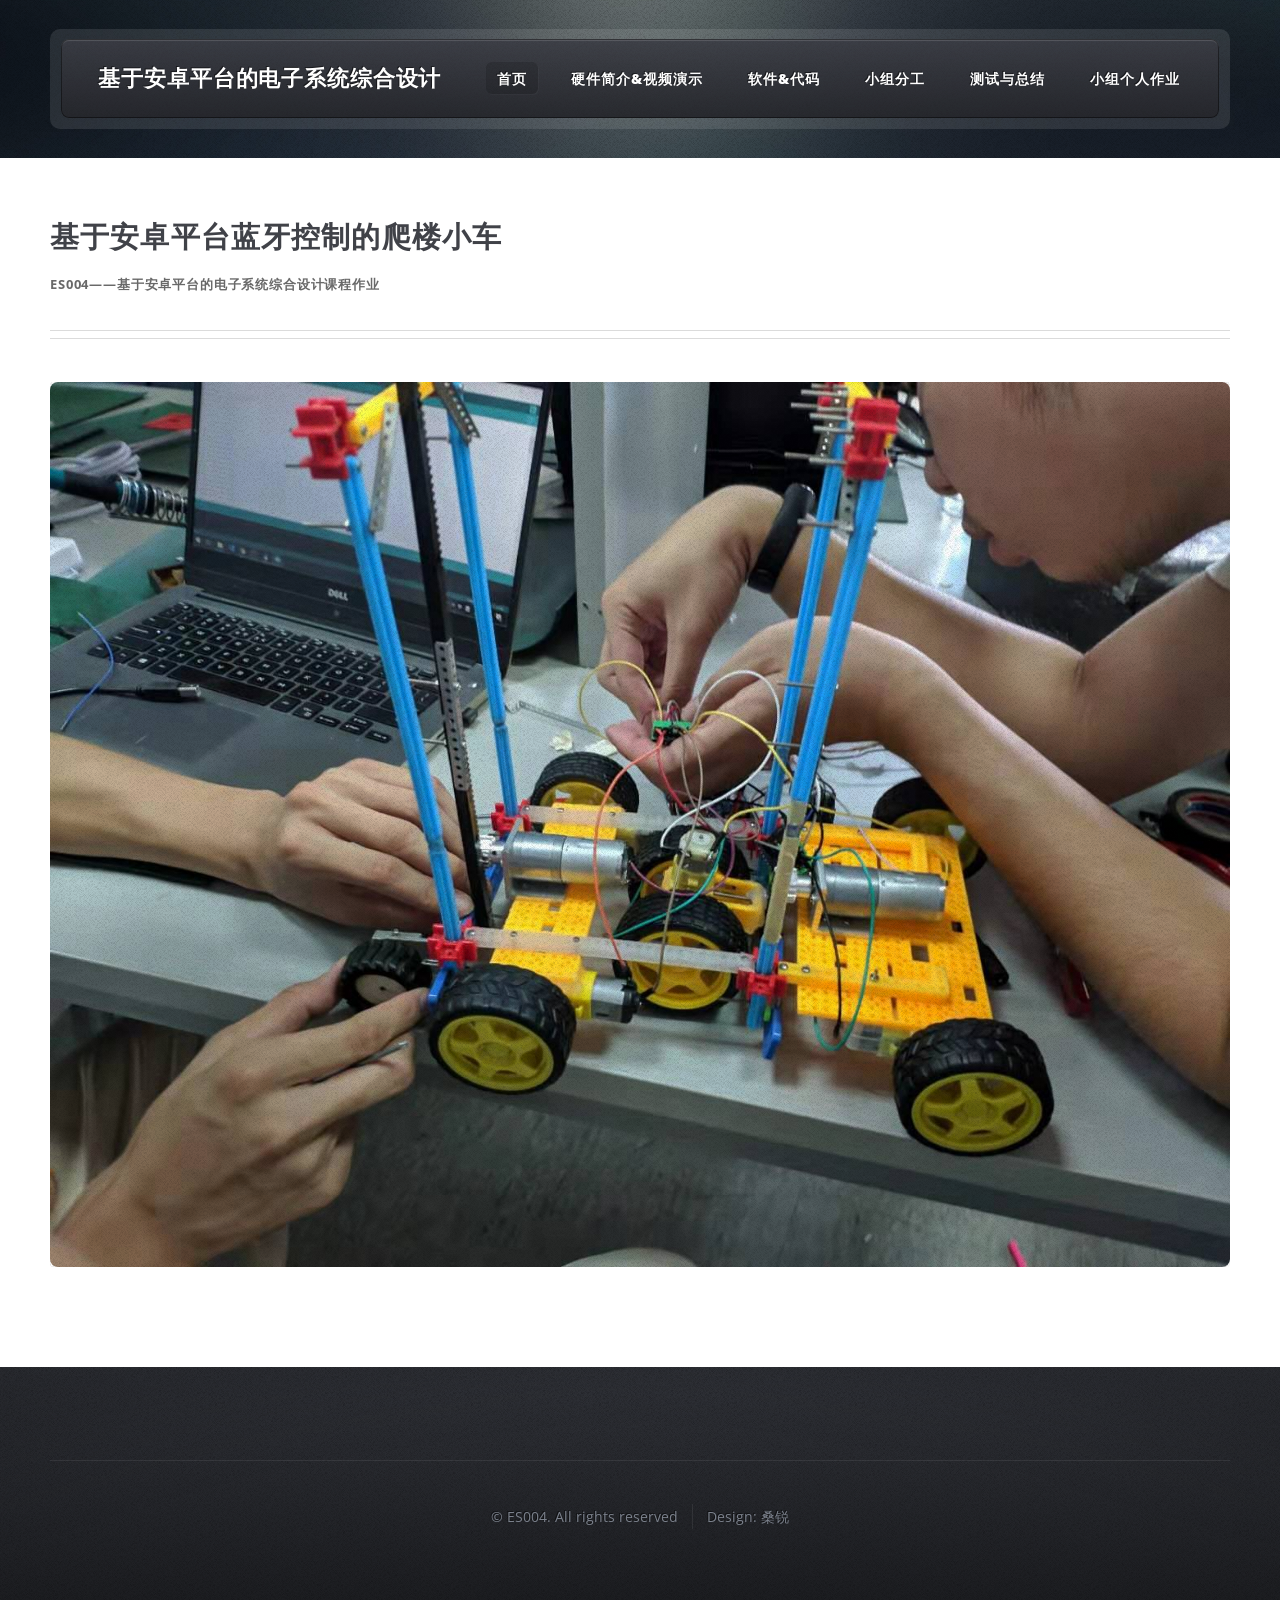
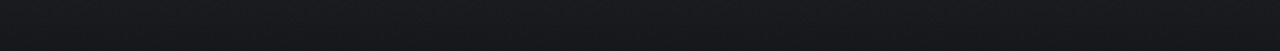
==== commit 813fc44c: "更新2019072802" ====
--- a/index.html
+++ b/index.html
@@ -6,7 +6,7 @@
 -->
 <html>
 	<head>
-		<title>基于安卓平台蓝牙控制的爬楼小车</title>
+		<title>首页</title>
 		<meta charset="utf-8" />
 		<meta name="viewport" content="width=device-width, initial-scale=1, user-scalable=no" />
 		<link rel="stylesheet" href="assets/css/main.css" />
@@ -32,15 +32,16 @@
                                             <li>
                                                 <a href="hardware.html">硬件简介&视频演示</a>
                                                 <ul>
-                                                    <li><a href="#">项目介绍</a></li>
-                                                    <li><a href="#">硬件简介</a></li>
-                                                    <li><a href="#">视频演示</a></li>
+                                                    <li><a href="hardware.html#introduce">项目介绍</a></li>
+                                                    <li><a href="hardware.html#action">动作详解</a></li>
+                                                    <li><a href="hardware.html#video">视频演示</a></li>
+                                                    <li><a href="hardware.html#hardware">硬件简介</a></li>
                                                 </ul>
                                             </li>
                                             <li><a href="software.html">软件&代码</a></li>
                                             <li><a href="group.html">小组分工</a></li>
-                                            <li><a href="#">感想与反思</a></li>
-                                            <li><a href="#">小组个人作业</a></li>
+                                            <li><a href="conclusion.html">测试与总结</a></li>
+                                            <li><a href="homework.html">小组个人作业</a></li>
                                         </ul>
                                     </nav>
 
